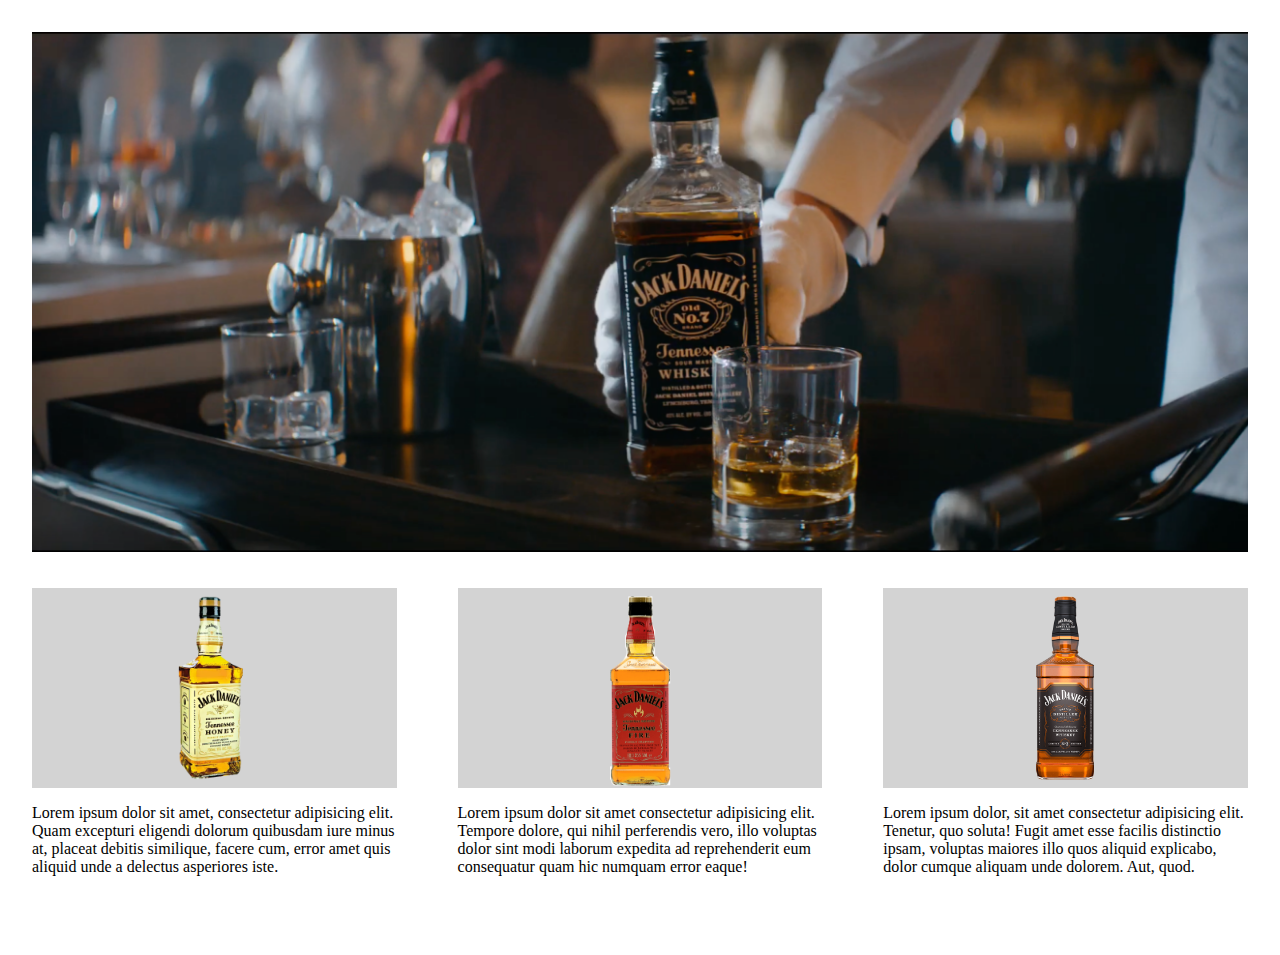
==== index.html @ c7f62ba8 "Responsividad" ====
<!DOCTYPE html>
<html lang="es">
    <head>
        <meta charset="UTF-8">
        <meta http-equiv="X-UA-Compatible" content="IE=edge">
        <meta name="viewport" content="width=device-width, initial-scale=1.0">
        <link rel="stylesheet" type="text/css" href="css/estilos.css">
        <link rel="stylesheet" type="text/css" href="css/responsivo.css">
        <title>
            Responsividad
        </title>
    </head>
    <body>
        <main>
            <header>
                <img src="img/logo.png" alt="">
            </header>
            <section>
                <div class="ancho-33">
                    <article class="ancho-50">
                        <img src="img/jack1.png" alt="">
                    </article>
                    <p class="ancho-50">
                        Lorem ipsum dolor sit amet, consectetur adipisicing elit. Quam excepturi eligendi dolorum quibusdam iure minus at, placeat debitis similique, facere cum, error amet quis aliquid unde a delectus asperiores iste.
                    </p>
                </div>
                <div class="ancho-33">
                    <article class="ancho-50">
                        <img src="img/jack2.png" alt="">
                    </article>
                    <p class="ancho-50">
                        Lorem ipsum dolor sit amet consectetur adipisicing elit. Tempore dolore, qui nihil perferendis vero, illo voluptas dolor sint modi laborum expedita ad reprehenderit eum consequatur quam hic numquam error eaque!
                    </p>
                </div>
                <div class="ancho-33">
                    <article class="ancho-50">
                        <img src="img/jack3.png" alt="">
                    </article>
                    <p class="ancho-50">
                        Lorem ipsum dolor, sit amet consectetur adipisicing elit. Tenetur, quo soluta! Fugit amet esse facilis distinctio ipsam, voluptas maiores illo quos aliquid explicabo, dolor cumque aliquam unde dolorem. Aut, quod.
                    </p>
                </div>
            </section>
        </main>
    </body>
</html>
---- css/estilos.css ----
body {
    margin: 0px;
}

section {
    margin: 2.5%;
}

section div {
    margin-bottom: 2.5%;
}

section article {
    height: 200px;
    background-color: lightgray;
    display: none;
}

section article img {
    display: block;
    margin: 0 auto;
}
---- css/responsivo.css ----
img,
video {
    max-width: 100%;
    max-height: 100%;
}

/* Si la pantalla es mayor a 960px entonces aplico estas reglas CSS */
@media screen and (min-width: 960px) {

    section article {
        display: block;
    }
    
    section div {
        display: flex;
        flex-direction: row;
        justify-content: space-between;
    }

}

/* Si la pantalla es mayor a 960px y menor a 1240px entonces aplico estas reglas CSS */
@media screen and (min-width: 960px) and (max-width: 1240px) { 

    .ancho-50 {
        width: 47.5%;
    }
    
}

/* Si la pantalla es mayor a 1240px entonces aplico estas reglas CSS */
@media screen and (min-width: 1240px) {
    
    header {
        margin: 2.5%;
    }

    section {
        display: flex;
        flex-direction: row;
        justify-content: space-between;
    }

    .ancho-33 {
        width: 30%;
    }

    section div {
        display: block;
    }

}
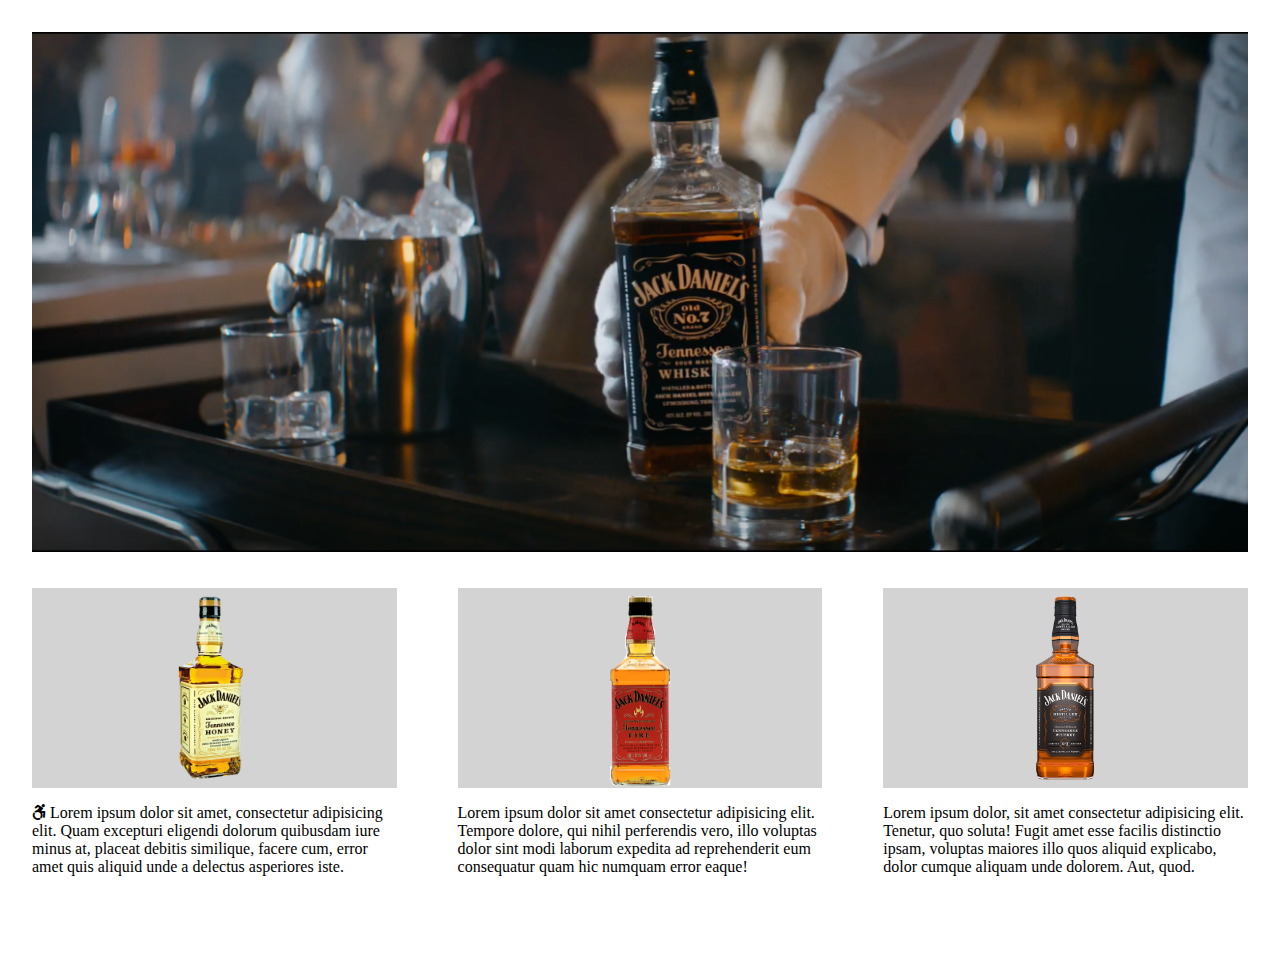
==== commit 93b7363a: "Ejemplo" ====
--- a/index.html
+++ b/index.html
@@ -6,6 +6,7 @@
         <meta name="viewport" content="width=device-width, initial-scale=1.0">
         <link rel="stylesheet" type="text/css" href="css/estilos.css">
         <link rel="stylesheet" type="text/css" href="css/responsivo.css">
+        <link rel="stylesheet" type="text/css" href="css/all.css">
         <title>
             Responsividad
         </title>
@@ -21,7 +22,7 @@
                         <img src="img/jack1.png" alt="">
                     </article>
                     <p class="ancho-50">
-                        Lorem ipsum dolor sit amet, consectetur adipisicing elit. Quam excepturi eligendi dolorum quibusdam iure minus at, placeat debitis similique, facere cum, error amet quis aliquid unde a delectus asperiores iste.
+                        <i class="fab fa-accessible-icon"></i> Lorem ipsum dolor sit amet, consectetur adipisicing elit. Quam excepturi eligendi dolorum quibusdam iure minus at, placeat debitis similique, facere cum, error amet quis aliquid unde a delectus asperiores iste.
                     </p>
                 </div>
                 <div class="ancho-33">
